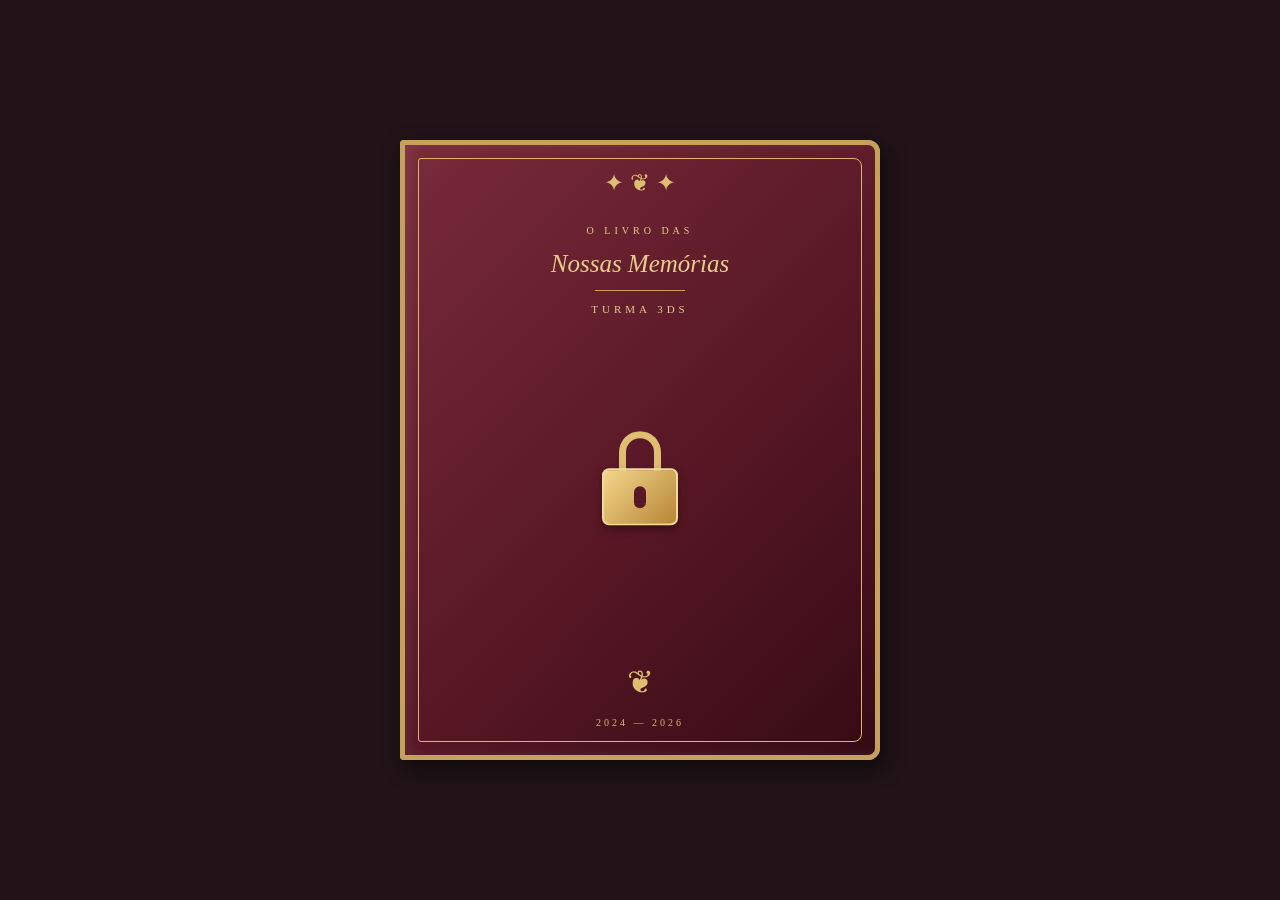
==== Capa.html @ a9450793 "Criação da capa do diário da turma 3DS" ====
<!DOCTYPE html>
<html lang="pt-BR">
<head>
    <meta charset="UTF-8">
    <meta name="viewport" content="width=device-width, initial-scale=1.0">
    <title>Nosso Diário 3DS</title>
    <link rel="stylesheet" href="Capa.css">
    <script src="Capa.js" defer></script>
</head>
<body>

    <main class="livro">

        <section class="pagina">
            <h1>Nosso Diário</h1>
            <p>Dois anos de histórias · Turma 3DS</p>

            <form id="formulario">
                <input type="text" placeholder="Seu nome" required>
                <input type="password" placeholder="Senha" required>
                <button type="submit">Entrar no diário</button>
            </form>

            <p id="mensagem"></p>
        </section>

        <div class="capa" id="capa">
            <div class="frente">

                <div class="moldura"></div>

                <div class="decoracao superior">✦ ❦ ✦</div>

                <div class="titulo-capa">
                    <span>O LIVRO DAS</span>
                    <h2>Nossas Memórias</h2>
                    <div class="linha"></div>
                    <p>TURMA 3DS</p>
                </div>

                <div class="cadeado" id="cadeado"
                     role="button" tabindex="0"
                     aria-label="Clique para abrir o diário">
                    <div class="arco"></div>
                    <div class="corpo">
                        <div class="fechadura"></div>
                    </div>
                </div>

                <div class="decoracao inferior">❦</div>
                <div class="ano">2024 — 2026</div>

            </div>
        </div>

    </main>

</body>
</html>
---- Capa.css ----
* {
    box-sizing: border-box;
    margin: 0;
    padding: 0;
}

body {
    min-height: 100vh;
    display: flex;
    justify-content: center;
    align-items: center;
    background: #211318;
    font-family: Georgia, serif;
    overflow: hidden;
}


.livro {
    position: relative;
    width: 480px;
    height: 620px;
    perspective: 1600px;
}


.pagina {
    position: absolute;
    inset: 0;
    z-index: 1;
    padding: 35px 25px;
    background: #f1e4c9;
    border: 5px solid #c5a15c;
    border-radius: 4px 12px 12px 4px;
    box-shadow: 5px 8px 20px #0008;
    color: #51202b;
    text-align: center;
    display: flex;
    flex-direction: column;
    align-items: center;
    justify-content: center;
}

.pagina h1 {
    font-size: 29px;
    margin-bottom: 12px;
}

.pagina p {
    margin-bottom: 18px;
}

#formulario {
    width: 100%;
}

.pagina input {
    width: 100%;
    padding: 12px;
    margin: 6px 0;
    border: 1px solid #b9a27a;
    border-radius: 5px;
    background: #fffaf0;
    font-size: 15px;
}

.pagina button {
    width: 100%;
    padding: 12px;
    margin-top: 12px;
    color: #fff0d0;
    background: #641d2c;
    border: 1px solid #c5a15c;
    border-radius: 5px;
    font-family: Georgia, serif;
    font-size: 16px;
    cursor: pointer;
}

#mensagem {
    margin-top: 12px;
}

.capa {
    position: absolute;
    inset: 0;
    z-index: 2;
    transform-origin: left center;
    transform-style: preserve-3d;
    transition: transform 2s ease-in-out;
}

.frente {
    position: absolute;
    inset: 0;
    overflow: hidden;
    background: linear-gradient(135deg, #792b3a, #581725 55%, #350b15);
    border: 5px solid #c5a15c;
    border-radius: 4px 12px 12px 4px;
    box-shadow: inset 5px 0 12px #ffffff12;
    backface-visibility: hidden;
}

.moldura {
    position: absolute;
    inset: 13px;
    border: 1px solid #d9b66e;
    border-radius: 3px 8px 8px 3px;
    pointer-events: none;
}

.decoracao {
    position: absolute;
    left: 0;
    right: 0;
    text-align: center;
    color: #dfbd72;
    pointer-events: none;
}

.superior {
    top: 24px;
    font-size: 24px;
}

.titulo-capa {
    position: absolute;
    top: 75px;
    left: 18px;
    right: 18px;
    text-align: center;
    color: #e8cc8d;
    pointer-events: none;
}

.titulo-capa span {
    font-size: 10px;
    letter-spacing: 4px;
}

.titulo-capa h2 {
    margin-top: 12px;
    font-size: 25px;
    font-style: italic;
    font-weight: normal;
}

.linha {
    width: 90px;
    margin: 12px auto;
    border-top: 1px solid #c5a15c;
}

.titulo-capa p {
    font-size: 11px;
    letter-spacing: 4px;
}

.cadeado {
    position: absolute;
    width: 76px;
    height: 94px;
    top: 50%;
    left: 50%;
    transform: translate(-50%, -20%);
    cursor: pointer;
    z-index: 3;
    transition: opacity 0.5s, transform 0.5s;
}

.arco {
    position: absolute;
    top: 0;
    left: 17px;
    width: 42px;
    height: 49px;
    border: 7px solid #dfbd72;
    border-bottom: 0;
    border-radius: 24px 24px 0 0;
}

.corpo {
    position: absolute;
    bottom: 0;
    width: 76px;
    height: 57px;
    background: linear-gradient(135deg, #f4d68d, #b78736);
    border: 2px solid #f3d99a;
    border-radius: 7px;
    box-shadow: 0 4px 8px #0005;
    display: flex;
    justify-content: center;
    align-items: center;
}

.fechadura {
    width: 12px;
    height: 22px;
    background: #581725;
    border-radius: 8px;
}

.inferior {
    bottom: 54px;
    font-size: 32px;
}

.ano {
    position: absolute;
    bottom: 27px;
    left: 0;
    right: 0;
    text-align: center;
    color: #d9b66e;
    font-size: 10px;
    letter-spacing: 3px;
    pointer-events: none;
}

.capa.abrindo {
    transform: rotateY(-160deg);
    pointer-events: none;
}

.capa.abrindo .cadeado {
    opacity: 0;
    transform: translate(-50%, -20%) scale(0.7);
}


@media (max-width: 600px) {
    .livro {
        width: min(82vw, 380px);
        height: min(76vh, 520px);
    }
}
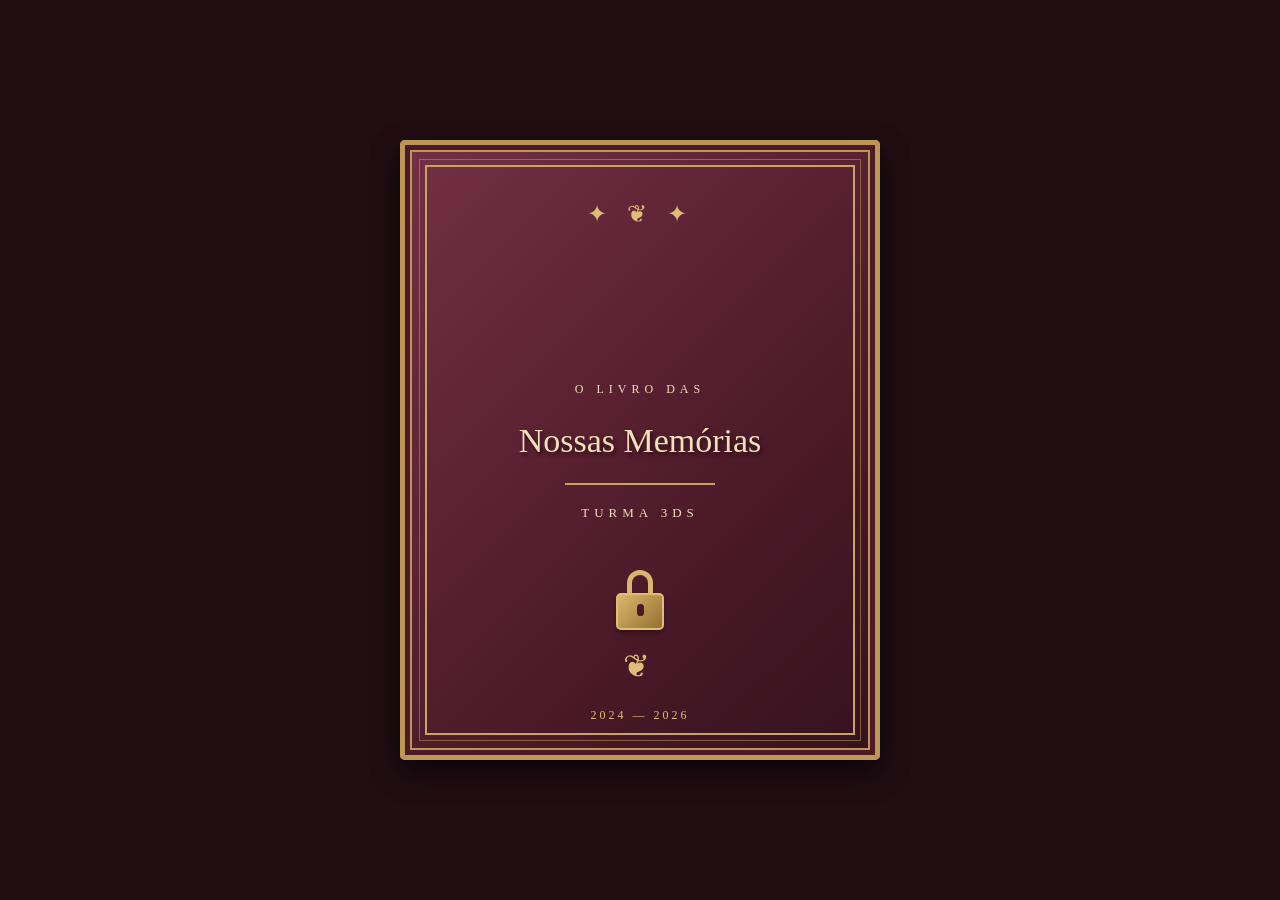
==== commit 7550fbb5: "Adiciona campos de entrada e estrutura de cadastro" ====
--- a/Capa.html
+++ b/Capa.html
@@ -4,7 +4,9 @@
 <head>
     <meta charset="UTF-8">
     <meta name="viewport" content="width=device-width, initial-scale=1.0">
+
     <title>Nosso Diário 3DS</title>
+
     <link rel="stylesheet" href="Capa.css">
     <script src="Capa.js" defer></script>
 </head>
@@ -12,20 +14,63 @@
 
     <main class="livro">
 
+        <!-- Página de entrada do diário -->
         <section class="pagina">
+
             <h1>Nosso Diário</h1>
             <p>Dois anos de histórias · Turma 3DS</p>
 
             <form id="formulario">
-                <input type="text" placeholder="Seu nome" required>
-                <input type="password" placeholder="Senha" required>
+
+                <input
+                    type="text"
+                    id="nome"
+                    name="nome"
+                    placeholder="Seu nome ou apelido"
+                    autocomplete="name"
+                    required
+                >
+
+                <input
+                    type="email"
+                    id="email"
+                    name="email"
+                    placeholder="Seu Gmail"
+                    autocomplete="email"
+                    required
+                >
+
+                <input
+                    type="password"
+                    id="senha"
+                    name="senha"
+                    placeholder="Sua senha"
+                    autocomplete="current-password"
+                    required
+                >
+
                 <button type="submit">Entrar no diário</button>
+
             </form>
 
-            <p id="mensagem"></p>
+            <p id="mensagem" role="status" aria-live="polite"></p>
+
+            <!-- Acesso à página de cadastro -->
+            <div class="opcao-cadastro">
+
+                <p>Ainda não tem uma conta?</p>
+
+                <a href="./Cadastro.html">
+                    Criar minha conta ✦
+                </a>
+
+            </div>
+
         </section>
 
+        <!-- Capa decorativa do diário -->
         <div class="capa" id="capa">
+
             <div class="frente">
 
                 <div class="moldura"></div>
@@ -34,24 +79,34 @@
 
                 <div class="titulo-capa">
                     <span>O LIVRO DAS</span>
+
                     <h2>Nossas Memórias</h2>
+
                     <div class="linha"></div>
+
                     <p>TURMA 3DS</p>
                 </div>
 
-                <div class="cadeado" id="cadeado"
-                     role="button" tabindex="0"
-                     aria-label="Clique para abrir o diário">
+                <div
+                    class="cadeado"
+                    id="cadeado"
+                    role="button"
+                    tabindex="0"
+                    aria-label="Clique para abrir o diário"
+                >
                     <div class="arco"></div>
+
                     <div class="corpo">
                         <div class="fechadura"></div>
                     </div>
                 </div>
 
                 <div class="decoracao inferior">❦</div>
+
                 <div class="ano">2024 — 2026</div>
 
             </div>
+
         </div>
 
     </main>
--- a/Capa.css
+++ b/Capa.css
@@ -1,8 +1,8 @@
 
 * {
-    box-sizing: border-box;
     margin: 0;
     padding: 0;
+    box-sizing: border-box;
 }
 
 body {
@@ -10,227 +10,270 @@
     display: flex;
     justify-content: center;
     align-items: center;
-    background: #211318;
-    font-family: Georgia, serif;
-    overflow: hidden;
-}
-
+    padding: 25px;
+    background: #210e13;
+    font-family: Georgia, "Times New Roman", serif;
+    color: #f1e4c8;
+}
 
 .livro {
     position: relative;
     width: 480px;
-    height: 620px;
-    perspective: 1600px;
-}
-
-
+    max-width: 100%;
+    min-height: 620px;
+    perspective: 1200px;
+}
+
+/* Página interna do diário */
 .pagina {
+    position: relative;
+    width: 100%;
+    min-height: 620px;
+    padding: 45px 30px;
+    background: #f1e4c8;
+    border: 5px solid #c9a45b;
+    border-radius: 5px;
+    color: #542431;
+    text-align: center;
+    box-shadow: 0 12px 30px rgba(0, 0, 0, 0.35);
+}
+
+.pagina h1 {
+    margin-bottom: 12px;
+    font-size: 32px;
+    font-weight: normal;
+}
+
+.pagina > p {
+    margin-bottom: 25px;
+    font-size: 14px;
+}
+
+#formulario {
+    display: flex;
+    flex-direction: column;
+    gap: 15px;
+}
+
+#formulario input {
+    width: 100%;
+    min-height: 44px;
+    padding: 12px;
+    border: 1px solid #c4a779;
+    border-radius: 4px;
+    background: #fffaf0;
+    font-size: 14px;
+}
+
+#formulario button {
+    min-height: 45px;
+    border: 1px solid #bd9653;
+    border-radius: 4px;
+    background: #682334;
+    color: #fff0d1;
+    font-family: Georgia, "Times New Roman", serif;
+    cursor: pointer;
+}
+
+#formulario button:hover {
+    background: #7b3043;
+}
+
+#mensagem {
+    margin-top: 12px;
+    font-size: 13px;
+}
+
+/* Link para criar uma conta */
+.opcao-cadastro {
+    margin-top: 18px;
+    text-align: center;
+}
+
+.opcao-cadastro p {
+    margin-bottom: 8px;
+    font-size: 13px;
+}
+
+.opcao-cadastro a {
+    color: #542431;
+    font-weight: bold;
+    text-decoration: none;
+    border-bottom: 1px solid #bd9653;
+    padding-bottom: 3px;
+}
+
+.opcao-cadastro a:hover {
+    color: #8a3c50;
+}
+
+/* Capa decorativa */
+.capa {
     position: absolute;
     inset: 0;
-    z-index: 1;
-    padding: 35px 25px;
-    background: #f1e4c9;
-    border: 5px solid #c5a15c;
-    border-radius: 4px 12px 12px 4px;
-    box-shadow: 5px 8px 20px #0008;
-    color: #51202b;
-    text-align: center;
+    z-index: 2;
+    border: 5px solid #bd9653;
+    border-radius: 5px;
+    background: linear-gradient(135deg, #743044, #4b1928 65%, #35121e);
+    box-shadow:
+        inset 0 0 0 5px #4b1928,
+        inset 0 0 0 7px #bd9653,
+        0 12px 30px rgba(0, 0, 0, 0.4);
+    transform-origin: left center;
+    transition: transform 1s ease, opacity 1s ease;
+}
+
+.frente {
+    position: relative;
+    width: 100%;
+    height: 100%;
+    min-height: 610px;
     display: flex;
     flex-direction: column;
     align-items: center;
     justify-content: center;
-}
-
-.pagina h1 {
-    font-size: 29px;
-    margin-bottom: 12px;
-}
-
-.pagina p {
-    margin-bottom: 18px;
-}
-
-#formulario {
-    width: 100%;
-}
-
-.pagina input {
-    width: 100%;
-    padding: 12px;
-    margin: 6px 0;
-    border: 1px solid #b9a27a;
-    border-radius: 5px;
-    background: #fffaf0;
-    font-size: 15px;
-}
-
-.pagina button {
-    width: 100%;
-    padding: 12px;
-    margin-top: 12px;
-    color: #fff0d0;
-    background: #641d2c;
-    border: 1px solid #c5a15c;
-    border-radius: 5px;
-    font-family: Georgia, serif;
-    font-size: 16px;
+    overflow: hidden;
+}
+
+.moldura {
+    position: absolute;
+    inset: 20px;
+    border: 2px solid #c9a45b;
+    outline: 1px solid rgba(201, 164, 91, 0.5);
+    outline-offset: 5px;
+    pointer-events: none;
+}
+
+.decoracao {
+    position: absolute;
+    color: #e0bd77;
+    font-size: 24px;
+    letter-spacing: 7px;
+}
+
+.decoracao.superior {
+    top: 55px;
+}
+
+.decoracao.inferior {
+    bottom: 70px;
+    font-size: 32px;
+}
+
+.titulo-capa {
+    position: relative;
+    z-index: 1;
+    padding: 0 25px;
+    text-align: center;
+    color: #f1dfb8;
+}
+
+.titulo-capa span {
+    font-size: 12px;
+    letter-spacing: 5px;
+}
+
+.titulo-capa h2 {
+    margin-top: 22px;
+    font-size: 34px;
+    font-weight: normal;
+    line-height: 1.3;
+    text-shadow: 2px 3px 4px #2b0c16;
+}
+
+.linha {
+    width: 150px;
+    margin: 20px auto;
+    border-top: 2px solid #c9a45b;
+}
+
+.titulo-capa p {
+    font-size: 13px;
+    letter-spacing: 5px;
+}
+
+/* Cadeado desenhado em CSS */
+.cadeado {
+    position: absolute;
+    bottom: 125px;
+    left: 50%;
+    width: 48px;
+    height: 60px;
+    transform: translateX(-50%);
     cursor: pointer;
 }
 
-#mensagem {
-    margin-top: 12px;
-}
-
-.capa {
-    position: absolute;
-    inset: 0;
-    z-index: 2;
-    transform-origin: left center;
-    transform-style: preserve-3d;
-    transition: transform 2s ease-in-out;
-}
-
-.frente {
-    position: absolute;
-    inset: 0;
-    overflow: hidden;
-    background: linear-gradient(135deg, #792b3a, #581725 55%, #350b15);
-    border: 5px solid #c5a15c;
-    border-radius: 4px 12px 12px 4px;
-    box-shadow: inset 5px 0 12px #ffffff12;
-    backface-visibility: hidden;
-}
-
-.moldura {
-    position: absolute;
-    inset: 13px;
-    border: 1px solid #d9b66e;
-    border-radius: 3px 8px 8px 3px;
+.arco {
+    position: absolute;
+    top: 0;
+    left: 11px;
+    width: 26px;
+    height: 29px;
+    border: 5px solid #d8b66f;
+    border-bottom: none;
+    border-radius: 16px 16px 0 0;
+}
+
+.corpo {
+    position: absolute;
+    bottom: 0;
+    width: 48px;
+    height: 37px;
+    border: 2px solid #e0bd77;
+    border-radius: 5px;
+    background: linear-gradient(135deg, #d9b76d, #96702f);
+    box-shadow: 0 3px 5px rgba(0, 0, 0, 0.3);
+}
+
+.fechadura {
+    position: absolute;
+    top: 9px;
+    left: 19px;
+    width: 7px;
+    height: 12px;
+    border-radius: 5px;
+    background: #4b1928;
+}
+
+.fechadura::after {
+    content: "";
+    position: absolute;
+    top: 7px;
+    left: 2px;
+    width: 3px;
+    height: 5px;
+    background: #4b1928;
+}
+
+.ano {
+    position: absolute;
+    bottom: 32px;
+    color: #e0bd77;
+    font-size: 12px;
+    letter-spacing: 3px;
+}
+
+/* Estado da capa aberta */
+.capa.aberta {
+    transform: rotateY(-110deg);
+    opacity: 0;
     pointer-events: none;
 }
 
-.decoracao {
-    position: absolute;
-    left: 0;
-    right: 0;
-    text-align: center;
-    color: #dfbd72;
-    pointer-events: none;
-}
-
-.superior {
-    top: 24px;
-    font-size: 24px;
-}
-
-.titulo-capa {
-    position: absolute;
-    top: 75px;
-    left: 18px;
-    right: 18px;
-    text-align: center;
-    color: #e8cc8d;
-    pointer-events: none;
-}
-
-.titulo-capa span {
-    font-size: 10px;
-    letter-spacing: 4px;
-}
-
-.titulo-capa h2 {
-    margin-top: 12px;
-    font-size: 25px;
-    font-style: italic;
-    font-weight: normal;
-}
-
-.linha {
-    width: 90px;
-    margin: 12px auto;
-    border-top: 1px solid #c5a15c;
-}
-
-.titulo-capa p {
-    font-size: 11px;
-    letter-spacing: 4px;
-}
-
-.cadeado {
-    position: absolute;
-    width: 76px;
-    height: 94px;
-    top: 50%;
-    left: 50%;
-    transform: translate(-50%, -20%);
-    cursor: pointer;
-    z-index: 3;
-    transition: opacity 0.5s, transform 0.5s;
-}
-
-.arco {
-    position: absolute;
-    top: 0;
-    left: 17px;
-    width: 42px;
-    height: 49px;
-    border: 7px solid #dfbd72;
-    border-bottom: 0;
-    border-radius: 24px 24px 0 0;
-}
-
-.corpo {
-    position: absolute;
-    bottom: 0;
-    width: 76px;
-    height: 57px;
-    background: linear-gradient(135deg, #f4d68d, #b78736);
-    border: 2px solid #f3d99a;
-    border-radius: 7px;
-    box-shadow: 0 4px 8px #0005;
-    display: flex;
-    justify-content: center;
-    align-items: center;
-}
-
-.fechadura {
-    width: 12px;
-    height: 22px;
-    background: #581725;
-    border-radius: 8px;
-}
-
-.inferior {
-    bottom: 54px;
-    font-size: 32px;
-}
-
-.ano {
-    position: absolute;
-    bottom: 27px;
-    left: 0;
-    right: 0;
-    text-align: center;
-    color: #d9b66e;
-    font-size: 10px;
-    letter-spacing: 3px;
-    pointer-events: none;
-}
-
-.capa.abrindo {
-    transform: rotateY(-160deg);
-    pointer-events: none;
-}
-
-.capa.abrindo .cadeado {
-    opacity: 0;
-    transform: translate(-50%, -20%) scale(0.7);
-}
-
-
-@media (max-width: 600px) {
+@media (max-width: 500px) {
+    body {
+        padding: 15px;
+    }
+
     .livro {
-        width: min(82vw, 380px);
-        height: min(76vh, 520px);
-    }
-}
+        width: 100%;
+    }
+
+    .pagina {
+        padding: 35px 22px;
+    }
+
+    .titulo-capa h2 {
+        font-size: 29px;
+    }
+}
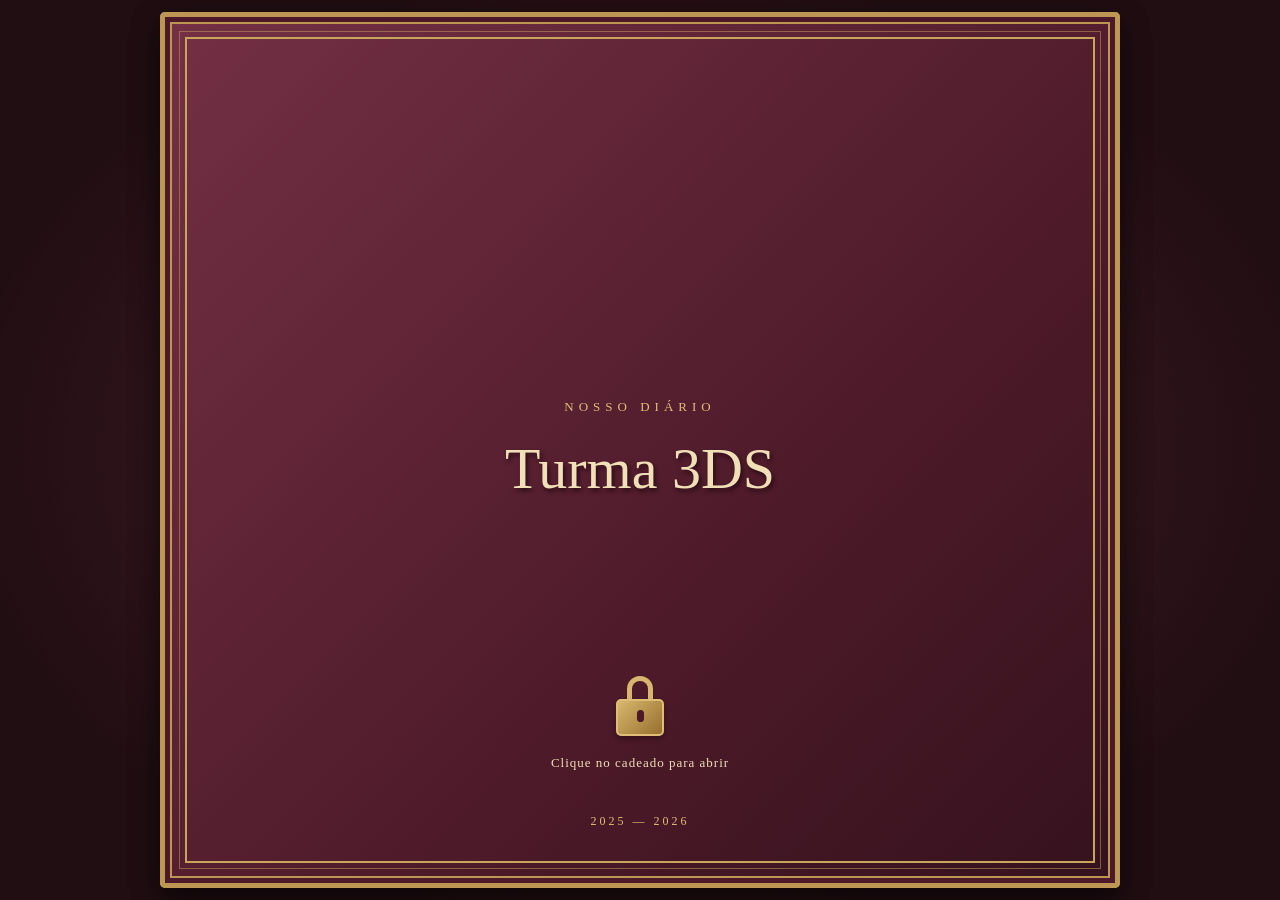
==== commit 3e0a5b0d: "Atualização da capa, diário e história com fotos" ====
--- a/Capa.html
+++ b/Capa.html
@@ -1,57 +1,70 @@
 
 <!DOCTYPE html>
 <html lang="pt-BR">
+
 <head>
     <meta charset="UTF-8">
     <meta name="viewport" content="width=device-width, initial-scale=1.0">
 
-    <title>Nosso Diário 3DS</title>
+    <title>Nosso Diário | Turma 3DS</title>
 
     <link rel="stylesheet" href="Capa.css">
     <script src="Capa.js" defer></script>
 </head>
+
 <body>
 
     <main class="livro">
 
-        <!-- Página de entrada do diário -->
+        <!-- PÁGINA INTERNA -->
         <section class="pagina">
 
-            <h1>Nosso Diário</h1>
-            <p>Dois anos de histórias · Turma 3DS</p>
+            <div class="conteudo-pagina">
 
-            <form id="formulario">
+                <h1>Bem-vindos ao nosso diário!</h1>
 
-                <input
-                    type="text"
-                    id="nome"
-                    name="nome"
-                    placeholder="Seu nome ou apelido"
-                    autocomplete="name"
-                    required
-                >
+                <p>
+                    Dois anos de histórias, amizades,
+                    desafios e lembranças especiais.
+                </p>
 
-                <input
-                    type="email"
-                    id="email"
-                    name="email"
-                    placeholder="Seu Gmail"
-                    autocomplete="email"
-                    required
-                >
+                <form id="formulario">
 
-                <input
-                    type="password"
-                    id="senha"
-                    name="senha"
-                    placeholder="Sua senha"
-                    autocomplete="current-password"
-                    required
-                >
+    <label for="nome">Seu nome:</label>
+    <input
+        type="text"
+        id="nome"
+        name="nome"
+        placeholder="Digite seu nome"
+        autocomplete="name"
+        required
+    >
 
-                <button type="submit">Entrar no diário</button>
+    <label for="email">E-mail:</label>
+    <input
+        type="email"
+        id="email"
+        name="email"
+        placeholder="Digite seu e-mail"
+        autocomplete="email"
+        required
+    >
 
-            </form>
+    <label for="senha">Senha:</label>
+    <input
+        type="password"
+        id="senha"
+        name="senha"
+        placeholder="Digite sua senha"
+        autocomplete="current-password"
+        required
+    >
+
+    <button type="submit">Entrar no diário</button>
+
+    <p id="mensagem"></p>
+
+</form>
 
             <p id="mensagem" role="status" aria-live="polite"></p>
 
@@ -60,7 +73,7 @@
 
                 <p>Ainda não tem uma conta?</p>
 
-                <a href="./Cadastro.html">
+                <a href="./Historia.html">
                     Criar minha conta ✦
                 </a>
 
@@ -68,48 +81,48 @@
 
         </section>
 
-        <!-- Capa decorativa do diário -->
-        <div class="capa" id="capa">
+        <!-- CAPA DO DIÁRIO -->
+        <section class="capa" id="capa">
 
             <div class="frente">
 
-                <div class="moldura"></div>
+                <div class="moldura">
 
-                <div class="decoracao superior">✦ ❦ ✦</div>
+                    <p class="subtitulo">NOSSO DIÁRIO</p>
 
-                <div class="titulo-capa">
-                    <span>O LIVRO DAS</span>
+                    <h1>Turma 3DS</h1>
 
-                    <h2>Nossas Memórias</h2>
+                    <p class="ano">2025 — 2026</p>
 
-                    <div class="linha"></div>
+                    <!-- CADEADO -->
+                    <div
+                        class="cadeado"
+                        id="cadeado"
+                        role="button"
+                        tabindex="0"
+                        aria-label="Abrir diário"
+                    >
 
-                    <p>TURMA 3DS</p>
+                        <div class="arco"></div>
+
+                        <div class="corpo">
+                            <div class="fechadura"></div>
+                        </div>
+
+                    </div>
+
+                    <p class="instrucao">
+                        Clique no cadeado para abrir
+                    </p>
+
                 </div>
-
-                <div
-                    class="cadeado"
-                    id="cadeado"
-                    role="button"
-                    tabindex="0"
-                    aria-label="Clique para abrir o diário"
-                >
-                    <div class="arco"></div>
-
-                    <div class="corpo">
-                        <div class="fechadura"></div>
-                    </div>
-                </div>
-
-                <div class="decoracao inferior">❦</div>
-
-                <div class="ano">2024 — 2026</div>
 
             </div>
 
-        </div>
+        </section>
 
     </main>
 
-</body>
-</html>
+    <script src="Capa.js"></script>
+
+</body>
--- a/Capa.css
+++ b/Capa.css
@@ -1,3 +1,7 @@
+
+/* ========================================
+   CONFIGURAÇÕES GERAIS
+======================================== */
 
 * {
     margin: 0;
@@ -6,48 +10,104 @@
 }
 
 body {
-    min-height: 100vh;
+    width: 100%;
+    height: 100vh;
+    padding: 12px 15px;
+
     display: flex;
     justify-content: center;
     align-items: center;
-    padding: 25px;
-    background: #210e13;
+
+    background: radial-gradient(
+        ellipse at center,
+        #4b202b 0%,
+        #210e13 75%
+    );
+
     font-family: Georgia, "Times New Roman", serif;
     color: #f1e4c8;
-}
+
+    overflow: hidden;
+}
+
+/* ========================================
+   ESTRUTURA DO LIVRO
+======================================== */
 
 .livro {
     position: relative;
-    width: 480px;
-    max-width: 100%;
-    min-height: 620px;
-    perspective: 1200px;
-}
-
-/* Página interna do diário */
+
+    width: min(100%, 960px);
+    height: 100%;
+    min-height: 0;
+
+    perspective: 1500px;
+}
+
+/* ========================================
+   PÁGINA INTERNA
+======================================== */
+
 .pagina {
-    position: relative;
-    width: 100%;
-    min-height: 620px;
-    padding: 45px 30px;
-    background: #f1e4c8;
-    border: 5px solid #c9a45b;
+    position: absolute;
+    inset: 0;
+    z-index: 1;
+
+    width: 100%;
+    height: 100%;
+    min-height: 0;
+
+    padding: 55px 75px;
+
+    background: radial-gradient(
+        ellipse at center,
+        #f8eed8 0%,
+        #f1e4c8 75%,
+        #e8d6b4 100%
+    );
+
+    border: 5px solid #bd9653;
     border-radius: 5px;
+
     color: #542431;
     text-align: center;
+
     box-shadow: 0 12px 30px rgba(0, 0, 0, 0.35);
+
+    transform-origin: left center;
+    transform-style: preserve-3d;
+    backface-visibility: hidden;
+
+    overflow: hidden;
+}
+
+/* ========================================
+   CONTEÚDO DA PÁGINA
+======================================== */
+
+.conteudo-pagina {
+    width: 100%;
+    max-width: 780px;
+    margin: 0 auto;
 }
 
 .pagina h1 {
-    margin-bottom: 12px;
+    margin-bottom: 15px;
+
+    color: #743044;
     font-size: 32px;
     font-weight: normal;
 }
 
 .pagina > p {
     margin-bottom: 25px;
+
     font-size: 14px;
 }
+
+/* ========================================
+   FORMULÁRIO
+======================================== */
 
 #formulario {
     display: flex;
@@ -55,28 +115,51 @@
     gap: 15px;
 }
 
+#formulario label {
+    text-align: left;
+}
+
 #formulario input {
     width: 100%;
     min-height: 44px;
+
     padding: 12px;
+
     border: 1px solid #c4a779;
     border-radius: 4px;
+
     background: #fffaf0;
+
+    font-family: Georgia, "Times New Roman", serif;
     font-size: 14px;
 }
 
 #formulario button {
     min-height: 45px;
+
     border: 1px solid #bd9653;
     border-radius: 4px;
+
     background: #682334;
     color: #fff0d1;
+
     font-family: Georgia, "Times New Roman", serif;
+
     cursor: pointer;
+
+    transition:
+        background 0.2s ease,
+        transform 0.2s ease;
 }
 
 #formulario button:hover {
     background: #7b3043;
+    transform: translateY(-2px);
+}
+
+#formulario button:disabled {
+    opacity: 0.7;
+    cursor: wait;
 }
 
 #mensagem {
@@ -84,185 +167,241 @@
     font-size: 13px;
 }
 
-/* Link para criar uma conta */
-.opcao-cadastro {
-    margin-top: 18px;
-    text-align: center;
-}
-
-.opcao-cadastro p {
-    margin-bottom: 8px;
-    font-size: 13px;
-}
-
-.opcao-cadastro a {
-    color: #542431;
-    font-weight: bold;
-    text-decoration: none;
-    border-bottom: 1px solid #bd9653;
-    padding-bottom: 3px;
-}
-
-.opcao-cadastro a:hover {
-    color: #8a3c50;
-}
-
-/* Capa decorativa */
+/* ========================================
+   CAPA DECORATIVA
+======================================== */
+
 .capa {
     position: absolute;
     inset: 0;
     z-index: 2;
+
     border: 5px solid #bd9653;
     border-radius: 5px;
-    background: linear-gradient(135deg, #743044, #4b1928 65%, #35121e);
+
+    background: linear-gradient(
+        135deg,
+        #743044,
+        #4b1928 65%,
+        #35121e
+    );
+
     box-shadow:
         inset 0 0 0 5px #4b1928,
         inset 0 0 0 7px #bd9653,
         0 12px 30px rgba(0, 0, 0, 0.4);
+
     transform-origin: left center;
-    transition: transform 1s ease, opacity 1s ease;
-}
+    transform: rotateY(0deg);
+
+    transition: transform 1.2s ease-in-out;
+
+    transform-style: preserve-3d;
+    backface-visibility: hidden;
+}
+
+/* ========================================
+   FRENTE DA CAPA
+======================================== */
 
 .frente {
     position: relative;
+
     width: 100%;
     height: 100%;
-    min-height: 610px;
+    min-height: 0;
+
+    display: flex;
+    align-items: center;
+    justify-content: center;
+
+    overflow: hidden;
+}
+
+/* ========================================
+   MOLDURA DECORATIVA
+======================================== */
+
+.moldura {
+    position: absolute;
+    inset: 20px;
+
     display: flex;
     flex-direction: column;
     align-items: center;
     justify-content: center;
-    overflow: hidden;
-}
-
-.moldura {
-    position: absolute;
-    inset: 20px;
+
+    text-align: center;
+
     border: 2px solid #c9a45b;
+
     outline: 1px solid rgba(201, 164, 91, 0.5);
     outline-offset: 5px;
-    pointer-events: none;
-}
-
-.decoracao {
-    position: absolute;
+}
+
+/* ========================================
+   TÍTULO DA CAPA
+======================================== */
+
+.moldura .subtitulo {
     color: #e0bd77;
-    font-size: 24px;
-    letter-spacing: 7px;
-}
-
-.decoracao.superior {
-    top: 55px;
-}
-
-.decoracao.inferior {
-    bottom: 70px;
-    font-size: 32px;
-}
-
-.titulo-capa {
-    position: relative;
-    z-index: 1;
-    padding: 0 25px;
-    text-align: center;
-    color: #f1dfb8;
-}
-
-.titulo-capa span {
-    font-size: 12px;
-    letter-spacing: 5px;
-}
-
-.titulo-capa h2 {
-    margin-top: 22px;
-    font-size: 34px;
-    font-weight: normal;
-    line-height: 1.3;
-    text-shadow: 2px 3px 4px #2b0c16;
-}
-
-.linha {
-    width: 150px;
-    margin: 20px auto;
-    border-top: 2px solid #c9a45b;
-}
-
-.titulo-capa p {
+
     font-size: 13px;
     letter-spacing: 5px;
-}
-
-/* Cadeado desenhado em CSS */
+
+    margin-bottom: 20px;
+}
+
+.moldura h1 {
+    color: #f1dfb8;
+
+    font-size: clamp(38px, 5vw, 58px);
+    font-weight: normal;
+
+    text-shadow: 2px 3px 4px #2b0c16;
+}
+
+.moldura .ano {
+    position: absolute;
+    bottom: 32px;
+
+    color: #e0bd77;
+
+    font-size: 12px;
+    letter-spacing: 3px;
+}
+
+/* ========================================
+   CADEADO
+======================================== */
+
 .cadeado {
     position: absolute;
+
     bottom: 125px;
     left: 50%;
+
     width: 48px;
     height: 60px;
+
     transform: translateX(-50%);
+
     cursor: pointer;
 }
 
 .arco {
     position: absolute;
+
     top: 0;
     left: 11px;
+
     width: 26px;
     height: 29px;
+
     border: 5px solid #d8b66f;
     border-bottom: none;
+
     border-radius: 16px 16px 0 0;
 }
 
 .corpo {
     position: absolute;
     bottom: 0;
+
     width: 48px;
     height: 37px;
+
     border: 2px solid #e0bd77;
     border-radius: 5px;
-    background: linear-gradient(135deg, #d9b76d, #96702f);
+
+    background: linear-gradient(
+        135deg,
+        #d9b76d,
+        #96702f
+    );
+
     box-shadow: 0 3px 5px rgba(0, 0, 0, 0.3);
 }
 
 .fechadura {
     position: absolute;
+
     top: 9px;
     left: 19px;
+
     width: 7px;
     height: 12px;
+
     border-radius: 5px;
+
     background: #4b1928;
 }
 
 .fechadura::after {
     content: "";
-    position: absolute;
+
+    position: absolute;
+
     top: 7px;
     left: 2px;
+
     width: 3px;
     height: 5px;
+
     background: #4b1928;
 }
 
-.ano {
-    position: absolute;
-    bottom: 32px;
-    color: #e0bd77;
-    font-size: 12px;
-    letter-spacing: 3px;
-}
-
-/* Estado da capa aberta */
+/* ========================================
+   INSTRUÇÃO
+======================================== */
+
+.instrucao {
+    position: absolute;
+    bottom: 90px;
+
+    width: 100%;
+
+    color: #f1dfb8;
+    font-size: 13px;
+    letter-spacing: 1px;
+}
+
+/* ========================================
+   ANIMAÇÃO DE ABRIR A CAPA
+======================================== */
+
 .capa.aberta {
-    transform: rotateY(-110deg);
-    opacity: 0;
+    transform: rotateY(-160deg);
     pointer-events: none;
 }
 
-@media (max-width: 500px) {
+/* ========================================
+   ANIMAÇÃO DA PÁGINA INTERNA
+======================================== */
+
+.pagina.virando {
+    z-index: 3;
+    animation: virarPagina 1.2s ease-in-out forwards;
+}
+
+@keyframes virarPagina {
+    from {
+        transform: rotateY(0deg);
+    }
+
+    to {
+        transform: rotateY(-100deg);
+    }
+}
+
+/* ========================================
+   RESPONSIVIDADE
+======================================== */
+
+@media (max-width: 700px) {
+
     body {
-        padding: 15px;
+        padding: 8px 5px;
     }
 
     .livro {
@@ -270,10 +409,60 @@
     }
 
     .pagina {
-        padding: 35px 22px;
-    }
-
-    .titulo-capa h2 {
-        font-size: 29px;
-    }
-}
+        padding: 35px 25px;
+    }
+
+    .moldura {
+        inset: 15px;
+    }
+
+    .moldura h1 {
+        font-size: 32px;
+    }
+
+    .moldura .subtitulo {
+        font-size: 11px;
+    }
+
+    .instrucao {
+        font-size: 11px;
+    }
+}
+
+/* ========================================
+   TELAS MUITO BAIXAS
+======================================== */
+
+@media (max-height: 650px) {
+
+    .moldura {
+        inset: 15px;
+    }
+
+    .cadeado {
+        bottom: 90px;
+    }
+
+    .instrucao {
+        bottom: 55px;
+    }
+
+    .moldura .ano {
+        bottom: 15px;
+    }
+}
+
+/* ========================================
+   ACESSIBILIDADE
+======================================== */
+
+@media (prefers-reduced-motion: reduce) {
+
+    .capa {
+        transition-duration: 0.01ms;
+    }
+
+    .pagina.virando {
+        animation-duration: 0.01ms;
+    }
+}
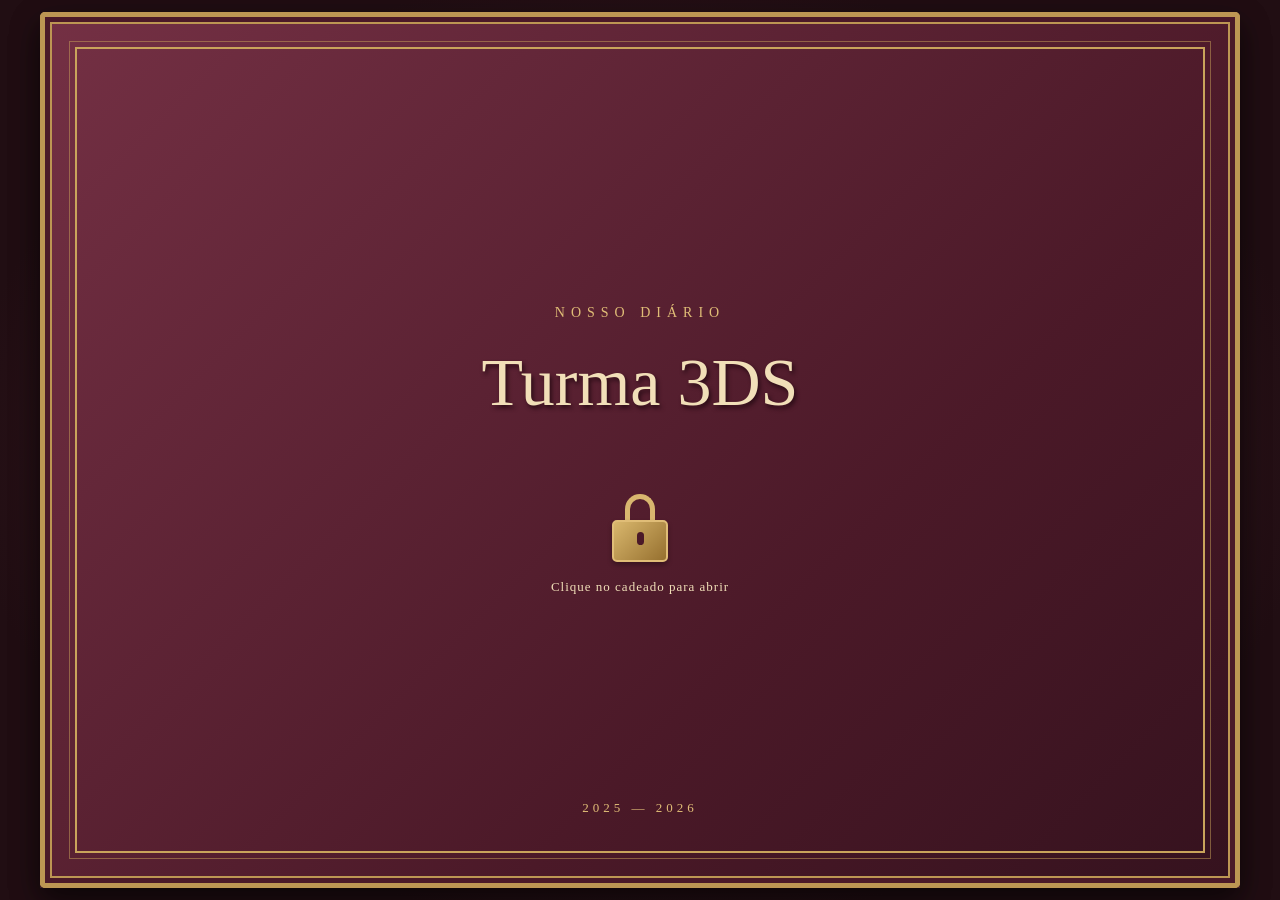
==== commit 96817dfc: "Atualiza projeto completo do Nosso Diário 3DS" ====
--- a/Capa.html
+++ b/Capa.html
@@ -14,68 +14,86 @@
 
 <body>
 
+    <!-- PÁGINA INICIAL CARREGADA AO FUNDO -->
+    <iframe
+        id="paginaInicial"
+        src="./Diario.html"
+        title="Página inicial do Nosso Diário"
+        aria-hidden="true"
+        tabindex="-1">
+    </iframe>
+
     <main class="livro">
 
         <!-- PÁGINA INTERNA -->
-        <section class="pagina">
+        <section class="pagina" id="paginaEntrada">
 
             <div class="conteudo-pagina">
 
                 <h1>Bem-vindos ao nosso diário!</h1>
 
-                <p>
+                <p class="descricao">
                     Dois anos de histórias, amizades,
                     desafios e lembranças especiais.
                 </p>
 
+                <!-- FORMULÁRIO -->
                 <form id="formulario">
 
-    <label for="nome">Seu nome:</label>
-    <input
-        type="text"
-        id="nome"
-        name="nome"
-        placeholder="Digite seu nome"
-        autocomplete="name"
-        required
-    >
+                    <div class="campo">
+                        <label for="nome">Seu nome:</label>
+                        <input
+                            type="text"
+                            id="nome"
+                            name="nome"
+                            placeholder="Digite seu nome"
+                            autocomplete="name"
+                            required
+                        >
+                    </div>
 
-    <label for="email">E-mail:</label>
-    <input
-        type="email"
-        id="email"
-        name="email"
-        placeholder="Digite seu e-mail"
-        autocomplete="email"
-        required
-    >
+                    <div class="campo">
+                        <label for="email">E-mail:</label>
+                        <input
+                            type="email"
+                            id="email"
+                            name="email"
+                            placeholder="Digite seu e-mail"
+                            autocomplete="email"
+                            required
+                        >
+                    </div>
 
-    <label for="senha">Senha:</label>
-    <input
-        type="password"
-        id="senha"
-        name="senha"
-        placeholder="Digite sua senha"
-        autocomplete="current-password"
-        required
-    >
+                    <div class="campo">
+                        <label for="senha">Senha:</label>
+                        <input
+                            type="password"
+                            id="senha"
+                            name="senha"
+                            placeholder="Digite sua senha"
+                            autocomplete="current-password"
+                            required
+                        >
+                    </div>
 
-    <button type="submit">Entrar no diário</button>
+                    <button type="submit">
+                        Entrar no diário
+                    </button>
 
-    <p id="mensagem"></p>
+                    <p id="mensagem" role="status" aria-live="polite"></p>
 
-</form>
+                </form>
 
-            <p id="mensagem" role="status" aria-live="polite"></p>
+                <!-- CADASTRO -->
+                <div class="opcao-cadastro">
 
-            <!-- Acesso à página de cadastro -->
-            <div class="opcao-cadastro">
+                    <p>Ainda não tem uma conta?</p>
 
-                <p>Ainda não tem uma conta?</p>
+                    <a href="./Cadastro.html">
+                        Criar minha conta ✦
+                    </a>
 
-                <a href="./Historia.html">
-                    Criar minha conta ✦
-                </a>
+                </div>
 
             </div>
 
@@ -123,6 +141,5 @@
 
     </main>
 
-    <script src="Capa.js"></script>
-
-</body>+</body>
+</html>
--- a/Capa.css
+++ b/Capa.css
@@ -9,9 +9,15 @@
     box-sizing: border-box;
 }
 
+html,
 body {
     width: 100%;
-    height: 100vh;
+    height: 100%;
+}
+
+body {
+    min-height: 100vh;
+    min-height: 100dvh;
     padding: 12px 15px;
 
     display: flex;
@@ -31,17 +37,36 @@
 }
 
 /* ========================================
+   PÁGINA INICIAL AO FUNDO
+======================================== */
+
+#paginaInicial {
+    position: fixed;
+    inset: 0;
+    z-index: 0;
+
+    width: 100%;
+    height: 100%;
+
+    border: none;
+
+    pointer-events: none;
+}
+
+/* ========================================
    ESTRUTURA DO LIVRO
 ======================================== */
 
 .livro {
     position: relative;
-
-    width: min(100%, 960px);
+    z-index: 1;
+
+    width: min(100%, 1200px);
     height: 100%;
     min-height: 0;
 
-    perspective: 1500px;
+    perspective: 1800px;
+    transform-style: preserve-3d;
 }
 
 /* ========================================
@@ -57,7 +82,11 @@
     height: 100%;
     min-height: 0;
 
-    padding: 55px 75px;
+    padding: clamp(30px, 5vw, 70px);
+
+    display: flex;
+    justify-content: center;
+    align-items: center;
 
     background: radial-gradient(
         ellipse at center,
@@ -87,22 +116,24 @@
 
 .conteudo-pagina {
     width: 100%;
-    max-width: 780px;
+    max-width: 600px;
     margin: 0 auto;
 }
 
 .pagina h1 {
-    margin-bottom: 15px;
+    margin-bottom: 16px;
 
     color: #743044;
-    font-size: 32px;
+    font-size: clamp(27px, 3vw, 38px);
     font-weight: normal;
 }
 
-.pagina > p {
-    margin-bottom: 25px;
-
-    font-size: 14px;
+.descricao {
+    margin-bottom: 30px;
+
+    color: #542431;
+    font-size: 15px;
+    line-height: 1.6;
 }
 
 /* ========================================
@@ -110,32 +141,65 @@
 ======================================== */
 
 #formulario {
+    width: 100%;
+    max-width: 530px;
+    margin: 0 auto;
+
     display: flex;
     flex-direction: column;
-    gap: 15px;
+    gap: 17px;
+
+    text-align: left;
+}
+
+.campo {
+    display: flex;
+    flex-direction: column;
+    gap: 7px;
 }
 
 #formulario label {
-    text-align: left;
+    color: #542431;
+    font-size: 14px;
+    font-weight: bold;
 }
 
 #formulario input {
     width: 100%;
-    min-height: 44px;
-
-    padding: 12px;
+    min-height: 47px;
+
+    padding: 12px 15px;
 
     border: 1px solid #c4a779;
     border-radius: 4px;
 
     background: #fffaf0;
+    color: #542431;
 
     font-family: Georgia, "Times New Roman", serif;
     font-size: 14px;
+
+    outline: none;
+
+    transition:
+        border-color 0.2s ease,
+        box-shadow 0.2s ease;
+}
+
+#formulario input:focus {
+    border-color: #743044;
+    box-shadow: 0 0 0 3px rgba(116, 48, 68, 0.12);
+}
+
+#formulario input::placeholder {
+    color: #a18b75;
 }
 
 #formulario button {
-    min-height: 45px;
+    width: 100%;
+    min-height: 49px;
+
+    margin-top: 7px;
 
     border: 1px solid #bd9653;
     border-radius: 4px;
@@ -144,6 +208,7 @@
     color: #fff0d1;
 
     font-family: Georgia, "Times New Roman", serif;
+    font-size: 15px;
 
     cursor: pointer;
 
@@ -160,11 +225,48 @@
 #formulario button:disabled {
     opacity: 0.7;
     cursor: wait;
+    transform: none;
 }
 
 #mensagem {
-    margin-top: 12px;
+    min-height: 16px;
+    margin-top: -5px;
+
+    color: #743044;
     font-size: 13px;
+    text-align: center;
+}
+
+/* ========================================
+   OPÇÃO DE CADASTRO
+======================================== */
+
+.opcao-cadastro {
+    margin-top: 18px;
+    text-align: center;
+}
+
+.opcao-cadastro p {
+    margin-bottom: 7px;
+
+    color: #542431;
+    font-size: 13px;
+}
+
+.opcao-cadastro a {
+    color: #743044;
+
+    font-size: 14px;
+    font-weight: bold;
+
+    text-decoration: none;
+
+    transition: color 0.2s ease;
+}
+
+.opcao-cadastro a:hover {
+    color: #a05a40;
+    text-decoration: underline;
 }
 
 /* ========================================
@@ -194,7 +296,7 @@
     transform-origin: left center;
     transform: rotateY(0deg);
 
-    transition: transform 1.2s ease-in-out;
+    transition: transform 1s cubic-bezier(0.65, 0, 0.35, 1);
 
     transform-style: preserve-3d;
     backface-visibility: hidden;
@@ -224,7 +326,7 @@
 
 .moldura {
     position: absolute;
-    inset: 20px;
+    inset: clamp(18px, 2.5vw, 30px);
 
     display: flex;
     flex-direction: column;
@@ -246,16 +348,16 @@
 .moldura .subtitulo {
     color: #e0bd77;
 
-    font-size: 13px;
-    letter-spacing: 5px;
-
-    margin-bottom: 20px;
+    font-size: 14px;
+    letter-spacing: 6px;
+
+    margin-bottom: 22px;
 }
 
 .moldura h1 {
     color: #f1dfb8;
 
-    font-size: clamp(38px, 5vw, 58px);
+    font-size: clamp(42px, 5.5vw, 68px);
     font-weight: normal;
 
     text-shadow: 2px 3px 4px #2b0c16;
@@ -263,12 +365,12 @@
 
 .moldura .ano {
     position: absolute;
-    bottom: 32px;
+    bottom: 35px;
 
     color: #e0bd77;
 
-    font-size: 12px;
-    letter-spacing: 3px;
+    font-size: 13px;
+    letter-spacing: 4px;
 }
 
 /* ========================================
@@ -276,40 +378,48 @@
 ======================================== */
 
 .cadeado {
-    position: absolute;
-
-    bottom: 125px;
-    left: 50%;
-
-    width: 48px;
-    height: 60px;
-
-    transform: translateX(-50%);
+    position: relative;
+
+    width: 56px;
+    height: 68px;
+
+    margin-top: clamp(45px, 8vh, 80px);
 
     cursor: pointer;
+
+    transition: transform 0.25s ease;
+}
+
+.cadeado:hover {
+    transform: scale(1.08);
+}
+
+.cadeado:focus-visible {
+    outline: 2px solid #f1dfb8;
+    outline-offset: 8px;
 }
 
 .arco {
     position: absolute;
 
     top: 0;
-    left: 11px;
-
-    width: 26px;
-    height: 29px;
+    left: 13px;
+
+    width: 30px;
+    height: 33px;
 
     border: 5px solid #d8b66f;
     border-bottom: none;
 
-    border-radius: 16px 16px 0 0;
+    border-radius: 18px 18px 0 0;
 }
 
 .corpo {
     position: absolute;
     bottom: 0;
 
-    width: 48px;
-    height: 37px;
+    width: 56px;
+    height: 42px;
 
     border: 2px solid #e0bd77;
     border-radius: 5px;
@@ -326,11 +436,11 @@
 .fechadura {
     position: absolute;
 
-    top: 9px;
-    left: 19px;
+    top: 10px;
+    left: 23px;
 
     width: 7px;
-    height: 12px;
+    height: 13px;
 
     border-radius: 5px;
 
@@ -342,7 +452,7 @@
 
     position: absolute;
 
-    top: 7px;
+    top: 8px;
     left: 2px;
 
     width: 3px;
@@ -356,8 +466,7 @@
 ======================================== */
 
 .instrucao {
-    position: absolute;
-    bottom: 90px;
+    margin-top: 17px;
 
     width: 100%;
 
@@ -367,7 +476,7 @@
 }
 
 /* ========================================
-   ANIMAÇÃO DE ABRIR A CAPA
+   ABRIR A CAPA
 ======================================== */
 
 .capa.aberta {
@@ -376,22 +485,30 @@
 }
 
 /* ========================================
-   ANIMAÇÃO DA PÁGINA INTERNA
+   VIRAR A PÁGINA DE ENTRADA
 ======================================== */
 
 .pagina.virando {
     z-index: 3;
-    animation: virarPagina 1.2s ease-in-out forwards;
+    pointer-events: none;
+
+    animation: virarPagina 850ms cubic-bezier(.65, 0, .35, 1) forwards;
 }
 
 @keyframes virarPagina {
-    from {
+
+    0% {
         transform: rotateY(0deg);
     }
 
-    to {
-        transform: rotateY(-100deg);
-    }
+    45% {
+        transform: rotateY(-75deg);
+    }
+
+    100% {
+        transform: rotateY(-180deg);
+    }
+
 }
 
 /* ========================================
@@ -409,24 +526,51 @@
     }
 
     .pagina {
-        padding: 35px 25px;
+        padding: 30px 22px;
+    }
+
+    .conteudo-pagina {
+        max-width: 100%;
+    }
+
+    .pagina h1 {
+        font-size: 27px;
+    }
+
+    .descricao {
+        font-size: 13px;
+        margin-bottom: 22px;
+    }
+
+    #formulario {
+        gap: 13px;
+    }
+
+    #formulario input {
+        min-height: 43px;
     }
 
     .moldura {
-        inset: 15px;
+        inset: 17px;
     }
 
     .moldura h1 {
-        font-size: 32px;
+        font-size: clamp(32px, 9vw, 45px);
     }
 
     .moldura .subtitulo {
         font-size: 11px;
+        letter-spacing: 4px;
+    }
+
+    .moldura .ano {
+        font-size: 11px;
     }
 
     .instrucao {
         font-size: 11px;
     }
+
 }
 
 /* ========================================
@@ -435,21 +579,46 @@
 
 @media (max-height: 650px) {
 
-    .moldura {
-        inset: 15px;
+    .pagina {
+        padding-top: 20px;
+        padding-bottom: 20px;
+    }
+
+    .pagina h1 {
+        margin-bottom: 9px;
+        font-size: 27px;
+    }
+
+    .descricao {
+        margin-bottom: 15px;
+        font-size: 13px;
+    }
+
+    #formulario {
+        gap: 9px;
+    }
+
+    #formulario input {
+        min-height: 38px;
+        padding: 8px 12px;
+    }
+
+    #formulario button {
+        min-height: 40px;
+    }
+
+    .opcao-cadastro {
+        margin-top: 10px;
     }
 
     .cadeado {
-        bottom: 90px;
-    }
-
-    .instrucao {
-        bottom: 55px;
+        margin-top: 35px;
     }
 
     .moldura .ano {
-        bottom: 15px;
-    }
+        bottom: 18px;
+    }
+
 }
 
 /* ========================================
@@ -465,4 +634,10 @@
     .pagina.virando {
         animation-duration: 0.01ms;
     }
-}
+
+    .cadeado,
+    #formulario button {
+        transition-duration: 0.01ms;
+    }
+
+}
